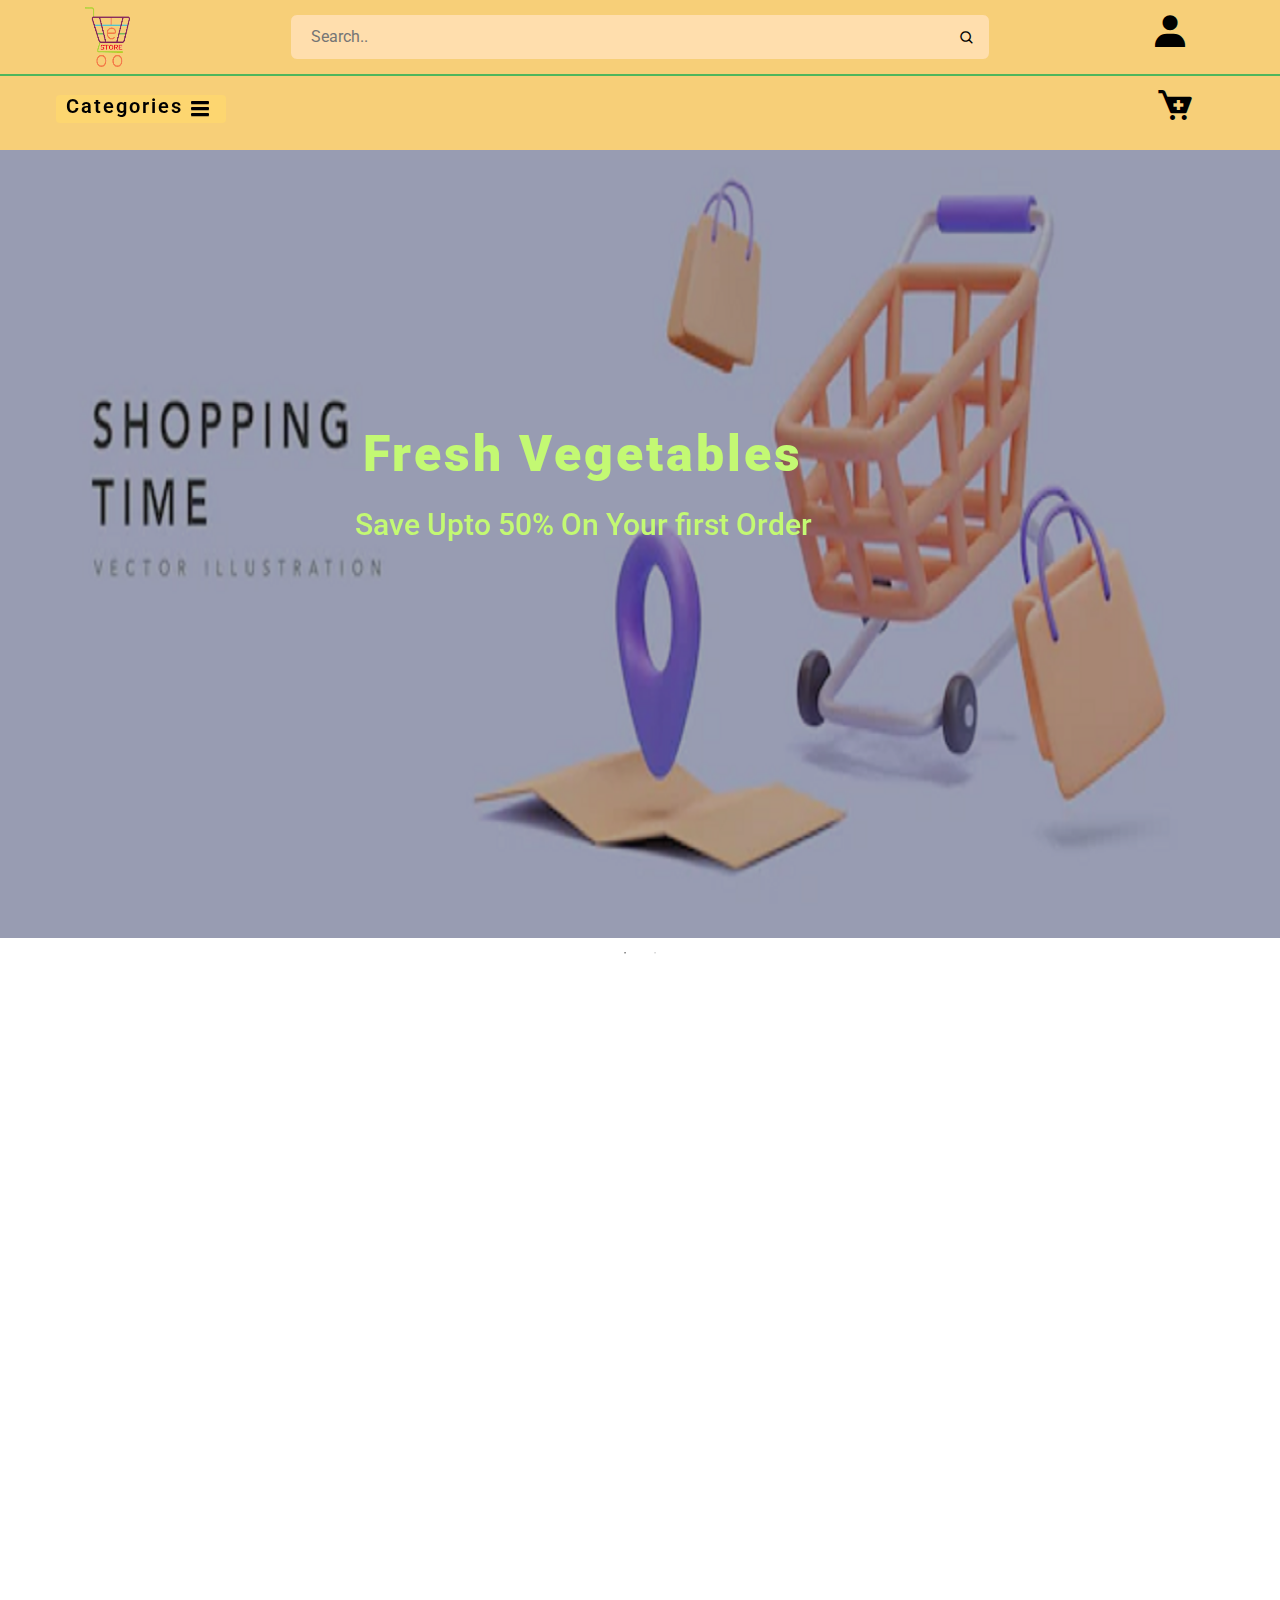
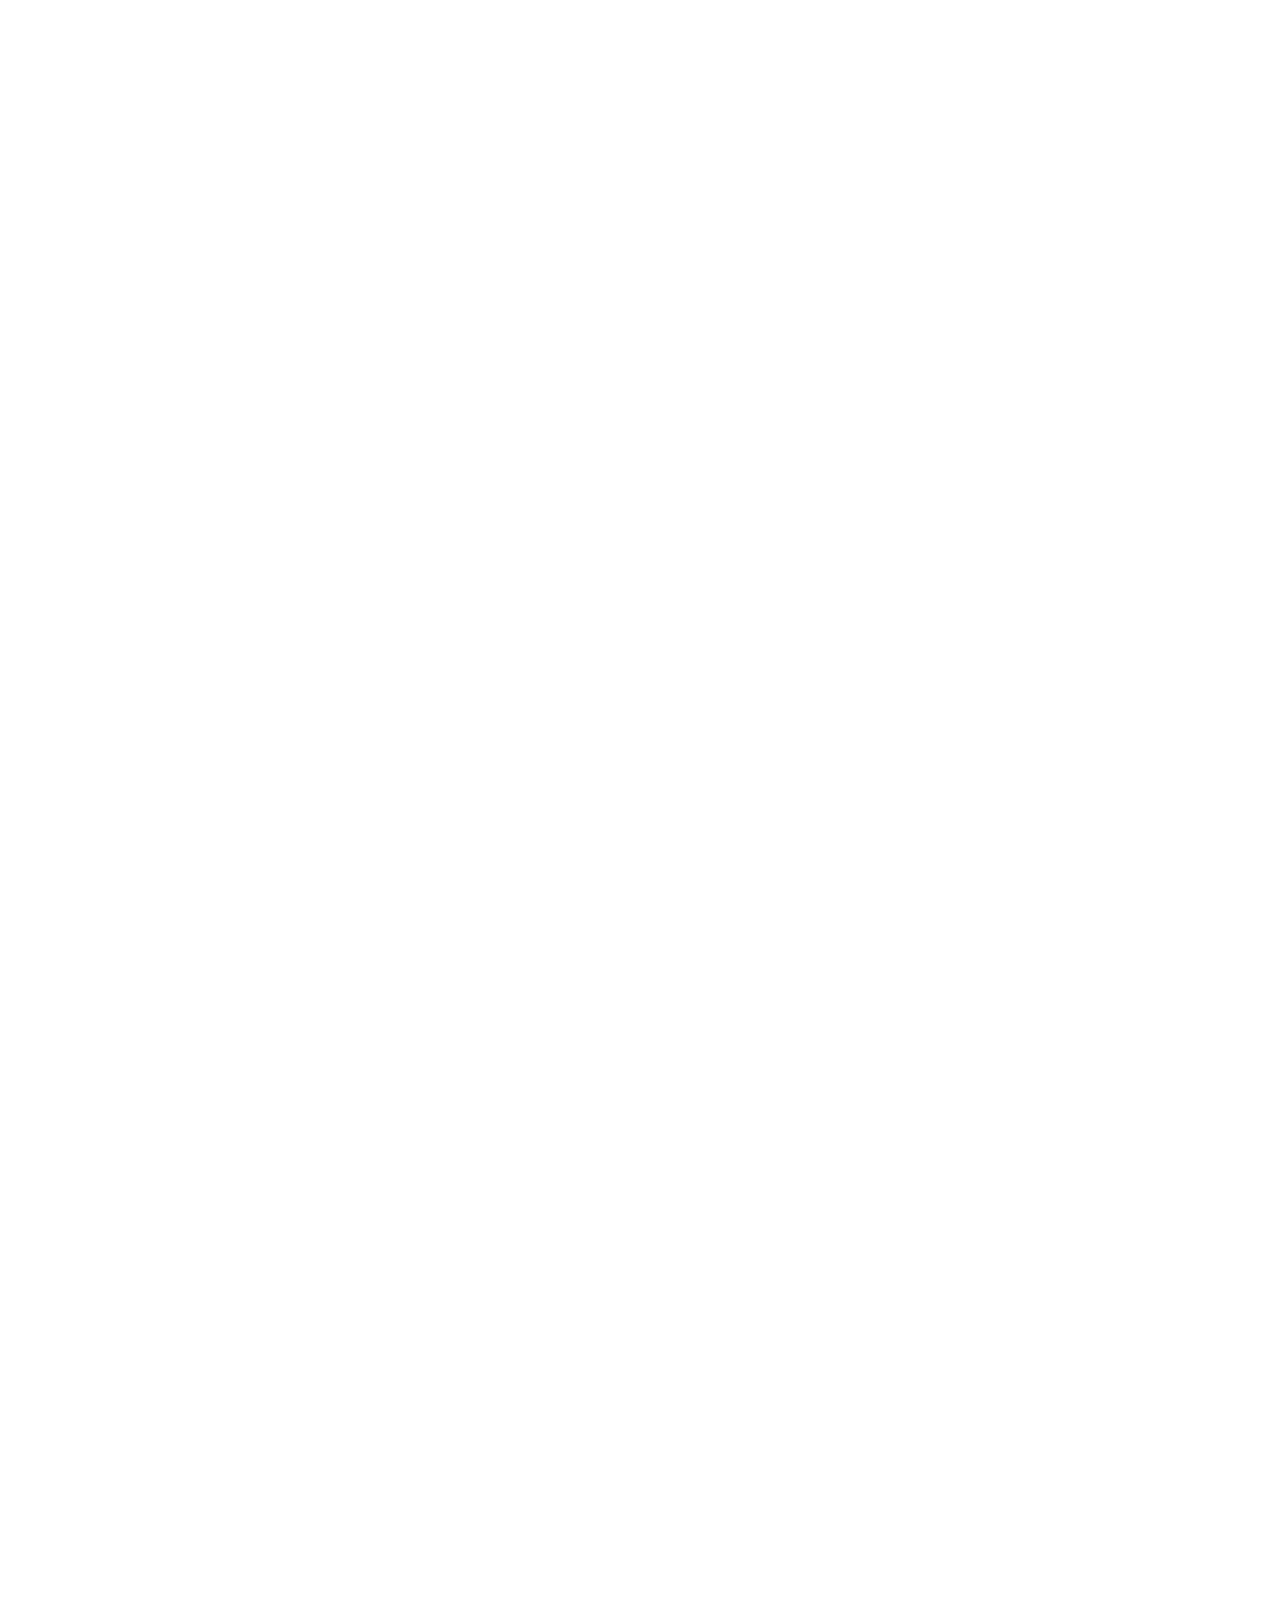
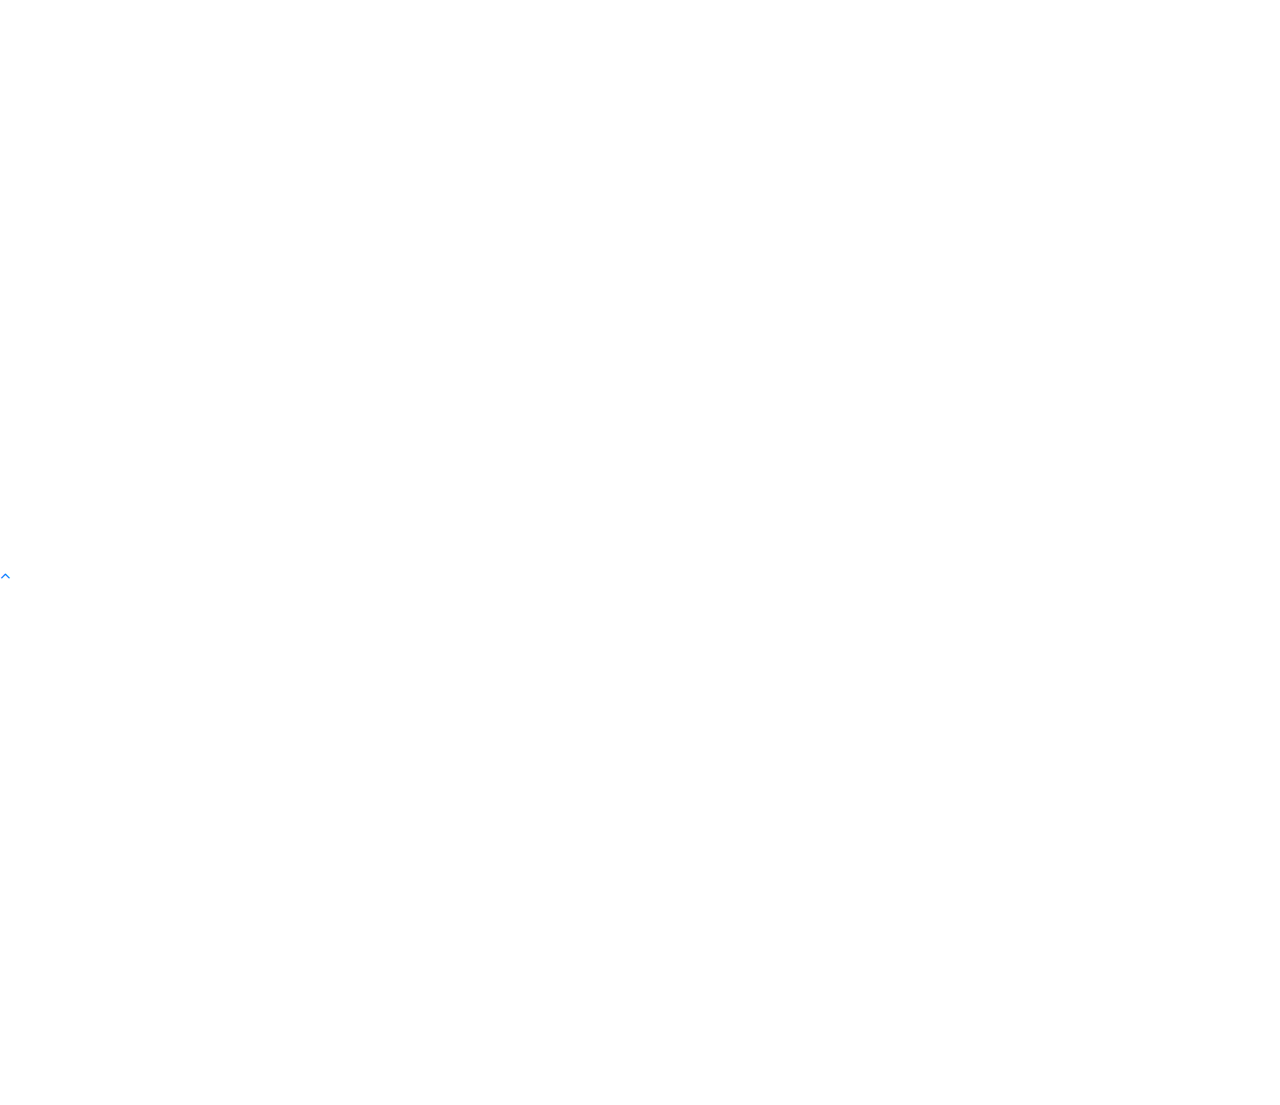
==== index.html @ 03999e87 "Add files via upload" ====
<!DOCTYPE html>
<html lang="en">
<head>
  <meta charset="UTF-8">
  <meta http-equiv="X-UA-Compatible" content="IE=edge">
  <meta name="viewport" content="width=device-width, initial-scale=1.0">
  <title>e-store</title>
  <link rel="stylesheet" href="assets/css/animate.min.css">
  <link rel="stylesheet" href="assets/css/bootstrap.min.css">
  <link rel="stylesheet" href="assets/css/font-awesome.min.css">
  <link rel="stylesheet" href="assets/css/slick.css">
  <link rel="stylesheet" href="assets/css/slick-theme.css">
  <link rel="stylesheet" href="assets/css/slicknav.min.css">
  <link rel="stylesheet" href="assets/css/boxicons.min.css">
  <link rel="stylesheet" href="style.css">
  <link rel="stylesheet" href="assets/css/responsive.css">
</head>
<body>
  
<!-- ==========preloader area========= -->
<div class="preloader-container">
  <img src="assets/img/loader_800.gif" alt="">
</div>
<!-- ==========preloader area========= -->

<header class="header-fixed wow animate__animated animate__fadeInDown">
  <div class="container">
    <div class="header-contents">
      <div class="logo">
        <a href="index.html"><img src="assets/img/logo.png" alt=""></a>
      </div>
      <div class="search-area">
        <input type="text" placeholder="Search.." name="search">
        <button type="submit"><i class='bx bx-search'></i></button>
      </div>
      <div class="cart-area">
        <div class="cart-item">
          <a href="account.html"><i class='bx bxs-user'></i></a>
          <div class="login-boxed">
            <h4>Login Account</h4>
            <div class="login-boxed-part">
              <form action="index.html">
                <input type="email" placeholder="Enter your Email">
                <input type="password" placeholder="your password">
                <button class="btn">Log In</button>
              </form>
              <div class="password">
                <a href="#">forgot password</a>
                <span> | </span>
                <a href="#">reset password</a>
              </div>
              <div class="account">
                <p>Don't Have an Account?</p><a href="account.html">Create An Account</a>
              </div>
            </div>

          </div>
        </div>
      </div>
    </div>
  </div> 
</header>
<div class="header wow animate__animated animate__fadeInUp">
  <div class="container">
    <!-- <div class="menu-trigger toggle" id="toggle">
      <a href="#">Categories <i class='bx bx-menu'></i></a>
    </div> -->
    <div class="nav-bar out-menu" id="nav-bar">
      <ul id="menu2">
        <li><a href="#" class="navItems active">Gadget</a>
          <ul class="sub_menu">
            <li><a href="#"> Mobile</a></li>
            <li><a href="#"> Computer</a></li>
            <li><a href="#"> Laptop</a></li>
            <li><a href="#"> Camera</a></li>
          </ul>
        </li>
        <li><a href="#" class="navItems">Accesories</a>
          <ul class="sub_menu">
            <li><a href="#"> Headphone</a></li>
            <li><a href="#"> Cover</a></li>
            <li><a href="#"> Protector</a></li>
            <li><a href="#"> Display</a></li>
          </ul>
        </li>
        <li><a href="#" class="navItems">Fashion</a>
          <ul class="sub_menu">
            <li><a href="#">Male</a></li>
            <li><a href="#">Female</a></li>
            <li><a href="#">Winter</a></li>
            <li><a href="#">Summer</a></li>
            <li><a href="#">Fall</a></li>
          </ul>
        </li>
        <li><a href="#" class="navItems">Grocery</a>
          <ul class="sub_menu">
            <li><a href="#">Vegetables</a></li>
            <li><a href="#">Fish</a></li>
            <li><a href="#">Meat</a></li>
            <li><a href="#">Chiken</a></li>
            <li><a href="#">Oil</a></li>
            <li><a href="#">Rice</a></li>
            <li><a href="#">Soap</a></li>
          </ul>
        </li>
        <li><a href="#" class="navItems">Cooking</a>
          <ul class="sub_menu">
            <li><a href="#">Ingridents</a></li>
            <li><a href="#">Ginger</a></li>
            <li><a href="#">Garlic</a></li>
            <li><a href="#">Onion</a></li>
            <li><a href="#">Corriander</a></li>
          </ul>
        </li>
        <li><a href="#" class="navItems">Cloth</a>
          <ul class="sub_menu">
            <li><a href="#">Shirt</a></li>
            <li><a href="#">Jeans</a></li>
            <li><a href="#">Underwear</a></li>
            <li><a href="#">T-shirt</a></li>
            <li><a href="#">Cap</a></li>
          </ul>
        </li>
        <li><a href="#" class="navItems">Fresh SeaFood</a>
          <ul class="sub_menu">
            <li><a href="#">Butterd Fish</a></li>
            <li><a href="#">Tuna Fish</a></li>
            <li><a href="#">Coral Fish</a></li>
            <li><a href="#">Hilsha Fish</a></li>
            <li><a href="#">Hangor</a></li>
          </ul>
        </li>
      </ul>
    </div>
   
    <div class="user-item">
      <a href="cart.html"><i class='bx bxs-cart-add'></i></a>
    <!-- ==========cart box  area====== -->
      <div class="dropdown-wrap">
        <ul>
          <li>
            <div class="cart-item-img">
              <img src="assets/img/product-1-1.jpg" alt="">
            </div>
            <div class="cart-item-info">
              <h5>Daily Casual Bag</h5>
              <h5><span>2 *</span> $ 24.40</h5>
            </div>
            <div class="cart-item-close">
              <a href="#"><i class="fa fa-times" aria-hidden="true"></i></a>
            </div>
          </li>
          <li>
            <div class="cart-item-img">
              <img src="assets/img/product-1-1.jpg" alt="">
            </div>
            <div class="cart-item-info">
              <h5>Daily Casual Bag</h5>
              <h5><span>2 *</span> $ 24.40</h5>
            </div>
            <div class="cart-item-close">
              <a href="#"><i class="fa fa-times" aria-hidden="true"></i></a>
            </div>
          </li>
        </ul>
        <div class="cart-footer">
          <div class="cart-total">
            <h5>total :  <span> $48.80</span></h5>
          </div>
          <div class="cart-btns">
            <a href="cart.html" class="btn">View Cart</a>
            <a href="checkout.html" class="btn">Chekout</a>
          </div>
        </div>
      </div>
  <!-- ==========cart box  area====== -->
    </div>
  </div>
</div>

<!-- =========header area ends========= -->

<!-- ====================homepage slider area start==================== -->
<div class="homepage-banner-area wow animate__animated animate__fadeInUpBig" data-wow-duration="2s">
  <div class="homepage-slider">

    <div class="single-home-slider">
        <div class="home-slider-img home-bg-1"></div>
        <div class="slider-content">
          <h3>Fresh Vegetables</h3>
          <p>Save Upto 50% On Your first Order</p>
        </div>
    </div>

    <div class="single-slider">
        <div class="home-slider-img home-bg-2"></div>
        <div class="slider-content">
          <h3>Don't Miss amazing products</h3>
          <p> Shopping with us  and Save your pocket</p>
        </div>
    </div>

  </div>
</div>
<!-- ====================homepage slider area ends==================== --> 

<!-- ====facilities-area start======= -->
<div class="facilities-area wow animate__animated animate__fadeInUp">
  <div class="container">
    <div class="row">
      <div class="col-md-3 col-6 text-center">
        <div class="single-box-area">
          <i class='bx bx-lock'></i>
          <h5>Easy $ Sucure Payment Method.</h5>
        </div>
      </div>
      <div class="col-md-3 col-6 text-center">
        <div class="single-box-area">
          <i class='bx bx-paper-plane'></i>
          <h5>Fast & Free Delivery System.</h5>
        </div>
      </div>
      <div class="col-md-3 col-6 text-center">
        <div class="single-box-area">
          <i class='bx bx-money'></i>
          <h5>100% Money Back Guaranteed</h5>
        </div>
      </div>
      <div class="col-md-3 col-6 text-center">
        <div class="single-box-area">
          <i class='bx bx-phone-call'></i>
          <h5>24/7 Customer Service</h5>
        </div>
      </div>
    </div>
  </div>
</div>
<!-- ====facilities-area ends======= -->

<!-- ========featured-area start=========== -->
<div class="featured-area wow animate__animated animate__fadeInUp">
  <div class="container">
    <div class="row">
      <div class="col-md-6">
        <div class="featured-area-title">
          <h4 class="section-title">featured catagories</h4>
        </div>
      </div>
    </div>
    <div class="row">
      <div class="col-md-12">
      <div class="featured-slider">
        <div class="single-featured-box feature-bg-1">
          <div class="featured-box-content">
            <h4>Everyday Fresh & clean Our Products</h4>
            <a href="#" class="btn featured-btn">Shop Now <i class='bx bx-right-arrow-alt'></i></a>
          </div>
        </div>
        <div class="single-featured-box feature-bg-2">
          <div class="featured-box-content">
            <h4>Everyday Fresh & clean Our Products</h4>
            <a href="#" class="btn featured-btn">Shop Now <i class='bx bx-right-arrow-alt'></i></a>
          </div>
        </div>
        <div class="single-featured-box feature-bg-3">
          <div class="featured-box-content">
            <h4>Everyday Fresh & clean Our Products</h4>
            <a href="#" class="btn featured-btn">Shop Now <i class='bx bx-right-arrow-alt'></i></a>
          </div>
        </div>
        <div class="single-featured-box feature-bg-2">
          <div class="featured-box-content">
            <h4>Everyday Fresh & clean Our Products</h4>
            <a href="#" class="btn featured-btn">Shop Now <i class='bx bx-right-arrow-alt'></i></a>
          </div>
        </div>
      </div>
    </div>
    </div>
  </div>
</div>
<!-- ========featured-area ends=========== -->
<!-- quick-view==== -->
<div class="modal custom-modal fade" id="exampleModalCenter" tabindex="-1" role="dialog" aria-labelledby="exampleModalCenterTitle" aria-hidden="true">
  <div class="modal-dialog">
    <div class="modal-content">
      <div class="modal-body">
        <button type="button" class="close" data-dismiss="modal" aria-label="Close">
          <span aria-hidden="true">&times;</span>
        </button>
        <div class="row">
          <div class="col-md-6 col-sm-12 col-xs-12">
            <div class="detailed-gallery">
              <div class="zoom-img-slider">
                <div class="single-zoomed-slider">
                  <img src="assets/img/product-1-1.jpg" alt="">
                </div>
                <div class="single-zoomed-slider">
                  <img src="assets/img/product-1-2.jpg" alt="">
                </div>
                <div class="single-zoomed-slider">
                  <img src="assets/img/product-10-1.jpg" alt="">
                </div>
                <div class="single-zoomed-slider">
                  <img src="assets/img/product-10-2.jpg" alt="">
                </div>
                <div class="single-zoomed-slider">
                  <img src="assets/img/product-5-1.jpg" alt="">
                </div>
              </div>
              <div class="zoom-img-nav">
                <div class="single-zoomed-slider">
                  <img src="assets/img/product-1-1.jpg" alt="">
                </div>
                <div class="single-zoomed-slider">
                  <img src="assets/img/product-1-2.jpg" alt="">
                </div>
                <div class="single-zoomed-slider">
                  <img src="assets/img/product-10-1.jpg" alt="">
                </div>
                <div class="single-zoomed-slider">
                  <img src="assets/img/product-10-2.jpg" alt="">
                </div>
                <div class="single-zoomed-slider">
                  <img src="assets/img/product-5-1.jpg" alt="">
                </div>
              </div>
            </div>
          </div>
          <div class="col-md-6 col-sm-12 col-xs-12">
            <div class="detail-info-table-cell">
              <div class="detail-info">
                  <h3 class="title-detail"><a href="shop-product-right.html" class="section-title">Seeds of Change Organic Quinoa, Brown</a></h3>
                  <div class="product-rate d-inline-block">
                    <div class="product-rate">
                      <a href="#"><i class='bx bxs-star' ></i><i class='bx bxs-star' ></i><i class='bx bxs-star' ></i><i class='bx bxs-star' ></i><i class='bx bxs-star-half'></i></a> <span>  (32 reviews) </span>
                    </div>
                  </div>
                  <div class="product-price-cover">
                      <div class="product-prices d-flex">
                          <span class="current-price">$38</span>
                          <span class="d-flex">
                              <span class="save-price ml-15">26% Off</span>
                              <span class="old-price ml-15">$52</span>
                          </span>
                      </div>
                  </div>
                  <div class="detail-extralink">
                      <div class="detail-qty border radius">
                          <a href="#" class="qty-down"><i class='bx bx-chevron-up'></i></a>
                          <span class="qty-val">1</span>
                          <a href="#" class="qty-up"><i class='bx bx-chevron-down'></i></a>
                      </div>
                      <div class="product-extra-link2">
                          <button type="submit" class="button btn button-add-to-cart"><i class='bx bxs-cart-add'></i>Add to cart</button>
                      </div>
                  </div>
                  <div class="font-xs">
                    <ul>
                        <li class="detail-cate">Categories: <a href="#">Gadget</a> <span><i class='bx bx-chevron-right'></i></span> <a href="#">Mobile</a></li>
                    </ul>
                  </div>
              </div>
            </div>
            <!-- Detail Info -->
          </div>
        </div>
      </div>
    </div>
  </div>
</div>

<!-- quick-view==== -->

<!-- =========popular-products-area start========= -->
<div class="popular-products-area wow animate__animated animate__fadeInDown">
  <div class="container">
    <div class="row">
      <div class="col-md-12">
        <div class="popular-products-toppart">
          <div class="popular-title">
            <h4 class="section-title">Popular Products</h4>
          </div>
          <div class="popular-product-list">
            <a href="#">All</a>
            <a href="#">Drink</a>
            <a href="#">Meat</a>
            <a href="#">Fish</a>
            <a href="#">Milk</a>
            <a href="#">Coffee</a>
            <a href="#">Tea</a>
            <a href="#">Grocery</a>
          </div>
        </div>
      </div>
    </div>
    <div class="row">
      <div class="col-lg-2-5 col-md-4 wow animate__animated animate__fadeInUp">
        <div class="product-wrap-area">
          <div class="product-img-area">
            <div class="img-zoom">
              <a href="detail.html">
                <img src="assets/img/product-2-1.jpg" class="default-img" alt="">

                <img src="assets/img/product-2-2.jpg" class="hovered-img" alt="">
              </a>
            </div>
            <div class="img-action-banner">
              <a href="#"><i class='bx bxs-cart-add'></i></a>
              <a type="button" data-toggle="modal" data-target="#exampleModalCenter"><i class='bx bx-show'></i></a>
            </div>
            <div class="product-badges">
              <span class="hot">Hot</span>
            </div>
          </div>
          <div class="product-details-area">
            <div class="product-categories">
              <a href="#">Food</a>
            </div>
            <h5>Seeds of Change Organic Quinoa, Brown, & Red Rice</h5>
            <div class="product-rate">
              <a href="#"><i class='bx bxs-star' ></i><i class='bx bxs-star' ></i><i class='bx bxs-star' ></i><i class='bx bxs-star' ></i><i class='bx bxs-star-half'></i></a> <span> (4.5)</span>
            </div>
            <div class="product-bottom-price">
              <div class="product-price">
                <span>$55.28</span>
                <span class="discount">$88.12</span>
              </div>
              <a href="#" class="btn cart-btn"><i class='bx bx-cart'></i> Add to cart</a>
            </div>
          </div>
        </div>
      </div>
      <div class="col-lg-2-5 col-md-4 wow animate__animated animate__fadeInUp">
        <div class="product-wrap-area">
          <div class="product-img-area">
            <div class="img-zoom">
              <a href="detail.html">
                <img src="assets/img/product-3-1.jpg" class="default-img" alt="">

                <img src="assets/img/product-3-2.jpg" class="hovered-img" alt="">
              </a>
            </div>
            <div class="img-action-banner">
              <a href="#"><i class='bx bxs-cart-add'></i></a>
              <a type="button" data-toggle="modal" data-target="#exampleModalCenter"><i class='bx bx-show'></i></a>
            </div>
            <div class="product-badges">
              <span class="new">New</span>
            </div>
          </div>
          <div class="product-details-area">
            <div class="product-categories">
              <a href="#">Food</a>
            </div>
            <h5>Seeds of Change Organic Quinoa, Brown, & Red Rice</h5>
            <div class="product-rate">
              <a href="#"><i class='bx bxs-star' ></i><i class='bx bxs-star' ></i><i class='bx bxs-star' ></i><i class='bx bxs-star' ></i><i class='bx bxs-star-half'></i></a> <span> (4.5)</span>
            </div>
            <div class="product-bottom-price">
              <div class="product-price">
                <span>$75.28</span>
                <span class="discount">$78.12</span>
              </div>
              <a href="#" class="btn cart-btn"><i class='bx bx-cart'></i> Add to cart</a>
            </div>
          </div>
        </div>
      </div>
      <div class="col-lg-2-5 col-md-4 wow animate__animated animate__fadeInUp">
        <div class="product-wrap-area">
          <div class="product-img-area">
            <div class="img-zoom">
              <a href="detail.html">
                <img src="assets/img/product-4-1.jpg" class="default-img" alt="">

                <img src="assets/img/product-4-2.jpg" class="hovered-img" alt="">
              </a>
            </div>
            <div class="img-action-banner">
              <a href="#"><i class='bx bxs-cart-add'></i></a>
              <a type="button" data-toggle="modal" data-target="#exampleModalCenter"><i class='bx bx-show'></i></a>
            </div>
            <!-- <div class="product-badges">
              <span class="sale">sale</span>
            </div> -->
          </div>
          <div class="product-details-area">
            <div class="product-categories">
              <a href="#">Food</a>
            </div>
            <h5>Seeds of Change Organic Quinoa, Brown, & Red Rice</h5>
            <div class="product-rate">
              <a href="#"><i class='bx bxs-star' ></i><i class='bx bxs-star' ></i><i class='bx bxs-star' ></i><i class='bx bxs-star' ></i><i class='bx bxs-star-half'></i></a> <span> (4.5)</span>
            </div>
            <div class="product-bottom-price">
              <div class="product-price">
                <span>$35.28</span>
                <span class="discount">$38.12</span>
              </div>
              <a href="#" class="btn cart-btn"><i class='bx bx-cart'></i> Add to cart</a>
            </div>
          </div>
        </div>
      </div>
      <div class="col-lg-2-5 col-md-4 wow animate__animated animate__fadeInUp">
        <div class="product-wrap-area">
          <div class="product-img-area">
            <div class="img-zoom">
              <a href="detail.html">
                <img src="assets/img/product-5-1.jpg" class="default-img" alt="">

                <img src="assets/img/product-5-2.jpg" class="hovered-img" alt="">
              </a>
            </div>
            <div class="img-action-banner">
              <a href="#"><i class='bx bxs-cart-add'></i></a>
              <a type="button" data-toggle="modal" data-target="#exampleModalCenter"><i class='bx bx-show'></i></a>
            </div>
            <div class="product-badges">
              <span class="string">20%</span>
            </div>
          </div>
          <div class="product-details-area">
            <div class="product-categories">
              <a href="#">Food</a>
            </div>
            <h5>Seeds of Change Organic Quinoa, Brown, & Red Rice</h5>
            <div class="product-rate">
              <a href="#"><i class='bx bxs-star' ></i><i class='bx bxs-star' ></i><i class='bx bxs-star' ></i><i class='bx bxs-star' ></i><i class='bx bxs-star-half'></i></a> <span> (4.5)</span>
            </div>
            <div class="product-bottom-price">
              <div class="product-price">
                <span>$65.28</span>
                <span class="discount">$68.12</span>
              </div>
              <a href="#" class="btn cart-btn"><i class='bx bx-cart'></i> Add to cart</a>
            </div>
          </div>
        </div>
      </div>
      <div class="col-lg-2-5 col-md-4 wow animate__animated animate__fadeInUp">
        <div class="product-wrap-area">
          <div class="product-img-area">
            <div class="img-zoom">
              <a href="detail.html">
                <img src="assets/img/product-1-1.jpg" class="default-img" alt="">

                <img src="assets/img/product-1-2.jpg" class="hovered-img" alt="">
              </a>
            </div>
            <div class="img-action-banner">
              <a href="#"><i class='bx bxs-cart-add'></i></a>
              <a type="button" data-toggle="modal" data-target="#exampleModalCenter"><i class='bx bx-show'></i></a>
            </div>
            <div class="product-badges">
              <span class="sale">sale</span>
            </div>
          </div>
          <div class="product-details-area">
            <div class="product-categories">
              <a href="#">Food</a>
            </div>
            <h5>Seeds of Change Organic Quinoa, Brown, & Red Rice</h5>
            <div class="product-rate">
              <a href="#"><i class='bx bxs-star' ></i><i class='bx bxs-star' ></i><i class='bx bxs-star' ></i><i class='bx bxs-star' ></i><i class='bx bxs-star-half'></i></a> <span> (4.5)</span>
            </div>
            <div class="product-bottom-price">
              <div class="product-price">
                <span>$45.28</span>
                <span class="discount">$48.12</span>
              </div>
              <a href="#" class="btn cart-btn"><i class='bx bx-cart'></i> Add to cart</a>
            </div>
          </div>
        </div>
      </div>
      <div class="col-lg-2-5 col-md-4 wow animate__animated animate__fadeInUp">
        <div class="product-wrap-area">
          <div class="product-img-area">
            <div class="img-zoom">
              <a href="detail.html">
                <img src="assets/img/product-6-1.jpg" class="default-img" alt="">

                <img src="assets/img/product-6-2.jpg" class="hovered-img" alt="">
              </a>
            </div>
            <div class="img-action-banner">
              <a href="#"><i class='bx bxs-cart-add'></i></a>
              <a type="button" data-toggle="modal" data-target="#exampleModalCenter"><i class='bx bx-show'></i></a>
            </div>
            <div class="product-badges">
              <span class="new">New</span>
            </div>
          </div>
          <div class="product-details-area">
            <div class="product-categories">
              <a href="#">Food</a>
            </div>
            <h5>Seeds of Change Organic Quinoa, Brown, & Red Rice</h5>
            <div class="product-rate">
              <a href="#"><i class='bx bxs-star' ></i><i class='bx bxs-star' ></i><i class='bx bxs-star' ></i><i class='bx bxs-star' ></i><i class='bx bxs-star-half'></i></a> <span> (4.5)</span>
            </div>
            <div class="product-bottom-price">
              <div class="product-price">
                <span>$55.28</span>
                <span class="discount">$88.12</span>
              </div>
              <a href="#" class="btn cart-btn"><i class='bx bx-cart'></i> Add to cart</a>
            </div>
          </div>
        </div>
      </div>
      <div class="col-lg-2-5 col-md-4 wow animate__animated animate__fadeInUp">
        <div class="product-wrap-area">
          <div class="product-img-area">
            <div class="img-zoom">
              <a href="detail.html">
                <img src="assets/img/product-7-1.jpg" class="default-img" alt="">

                <img src="assets/img/product-7-2.jpg" class="hovered-img" alt="">
              </a>
            </div>
            <div class="img-action-banner">
              <a href="#"><i class='bx bxs-cart-add'></i></a>
              <a type="button" data-toggle="modal" data-target="#exampleModalCenter"><i class='bx bx-show'></i></a>
            </div>
            <div class="product-badges">
              <span class="string">15%</span>
            </div>
          </div>
          <div class="product-details-area">
            <div class="product-categories">
              <a href="#">Food</a>
            </div>
            <h5>Seeds of Change Organic Quinoa, Brown, & Red Rice</h5>
            <div class="product-rate">
              <a href="#"><i class='bx bxs-star' ></i><i class='bx bxs-star' ></i><i class='bx bxs-star' ></i><i class='bx bxs-star' ></i><i class='bx bxs-star-half'></i></a> <span> (4.5)</span>
            </div>
            <div class="product-bottom-price">
              <div class="product-price">
                <span>$75.28</span>
                <span class="discount">$78.12</span>
              </div>
              <a href="#" class="btn cart-btn"><i class='bx bx-cart'></i> Add to cart</a>
            </div>
          </div>
        </div>
      </div>
      <div class="col-lg-2-5 col-md-4 wow animate__animated animate__fadeInUp">
        <div class="product-wrap-area">
          <div class="product-img-area">
            <div class="img-zoom">
              <a href="detail.html">
                <img src="assets/img/product-8-1.jpg" class="default-img" alt="">

                <img src="assets/img/product-8-2.jpg" class="hovered-img" alt="">
              </a>
            </div>
            <div class="img-action-banner">
              <a href="#"><i class='bx bxs-cart-add'></i></a>
              <a type="button" data-toggle="modal" data-target="#exampleModalCenter"><i class='bx bx-show'></i></a>
            </div>
            <div class="product-badges">
              <span class="sale">sale</span>
            </div>
          </div>
          <div class="product-details-area">
            <div class="product-categories">
              <a href="#">Food</a>
            </div>
            <h5>Seeds of Change Organic Quinoa, Brown, & Red Rice</h5>
            <div class="product-rate">
              <a href="#"><i class='bx bxs-star' ></i><i class='bx bxs-star' ></i><i class='bx bxs-star' ></i><i class='bx bxs-star' ></i><i class='bx bxs-star-half'></i></a> <span> (4.5)</span>
            </div>
            <div class="product-bottom-price">
              <div class="product-price">
                <span>$35.28</span>
                <span class="discount">$38.12</span>
              </div>
              <a href="#" class="btn cart-btn"><i class='bx bx-cart'></i> Add to cart</a>
            </div>
          </div>
        </div>
      </div>
      <div class="col-lg-2-5 col-md-4 wow animate__animated animate__fadeInUp">
        <div class="product-wrap-area">
          <div class="product-img-area">
            <div class="img-zoom">
              <a href="detail.html">
                <img src="assets/img/product-9-1.jpg" class="default-img" alt="">

                <img src="assets/img/product-9-2.jpg" class="hovered-img" alt="">
              </a>
            </div>
            <div class="img-action-banner">
              <a href="#"><i class='bx bxs-cart-add'></i></a>
              <a type="button" data-toggle="modal" data-target="#exampleModalCenter"><i class='bx bx-show'></i></a>
            </div>
            <div class="product-badges">
              <span class="hot">Hot</span>
            </div>
          </div>
          <div class="product-details-area">
            <div class="product-categories">
              <a href="#">Food</a>
            </div>
            <h5>Seeds of Change Organic Quinoa, Brown, & Red Rice</h5>
            <div class="product-rate">
              <a href="#"><i class='bx bxs-star' ></i><i class='bx bxs-star' ></i><i class='bx bxs-star' ></i><i class='bx bxs-star' ></i><i class='bx bxs-star-half'></i></a> <span> (4.5)</span>
            </div>
            <div class="product-bottom-price">
              <div class="product-price">
                <span>$65.28</span>
                <span class="discount">$68.12</span>
              </div>
              <a href="#" class="btn cart-btn"><i class='bx bx-cart'></i> Add to cart</a>
            </div>
          </div>
        </div>
      </div>
      <div class="col-lg-2-5 col-md-4 wow animate__animated animate__fadeInUp">
        <div class="product-wrap-area">
          <div class="product-img-area">
            <div class="img-zoom">
              <a href="detail.html">
                <img src="assets/img/product-10-1.jpg" class="default-img" alt="">

                <img src="assets/img/product-10-2.jpg" class="hovered-img" alt="">
              </a>
            </div>
            <div class="img-action-banner">
              <a href="#"><i class='bx bxs-cart-add'></i></a>
              <a type="button" data-toggle="modal" data-target="#exampleModalCenter"><i class='bx bx-show'></i></a>
            </div>
            <!-- <div class="product-badges">
              <span class="sale">sale</span>
            </div> -->
          </div>
          <div class="product-details-area">
            <div class="product-categories">
              <a href="#">Food</a>
            </div>
            <h5>Seeds of Change Organic Quinoa, Brown, & Red Rice</h5>
            <div class="product-rate">
              <a href="#"><i class='bx bxs-star' ></i><i class='bx bxs-star' ></i><i class='bx bxs-star' ></i><i class='bx bxs-star' ></i><i class='bx bxs-star-half'></i></a> <span> (4.5)</span>
            </div>
            <div class="product-bottom-price">
              <div class="product-price">
                <span>$45.28</span>
                <span class="discount">$48.12</span>
              </div>
              <a href="#" class="btn cart-btn"><i class='bx bx-cart'></i> Add to cart</a>
            </div>
          </div>
        </div>
      </div>
    </div>
    <div class="row">
      <div class="col-md-12 text-center">
        <a href="#" class="btn load-btn">Load more <i class='bx bx-plus'></i></a>
      </div>
    </div>
  </div>
</div>
<!-- =========popular-products-area ends========= -->

<!-- =======daily-best-sell area start========== -->
<div class="best-sell-area wow animate__animated animate__fadeInUp">
  <div class="container">
    <div class="row">
      <div class="col-lg-3 wow animate__animated animate__fadeInLeft">
        <div class="daily-best-box">
          <div class="best-box-content">
            <h5>Daily Best Sell</h5>
            <p>Bring Freshness in your home.</p>
          </div>
          <img src="assets/img/daily-sell.jpg" alt="">
        </div>
      </div>
      <div class="col-lg-9 wow animate__animated animate__fadeInRight">
        <div class="row">
          <div class="col-md-12">
          <div class="product-wrap-slider"> 
            <div class="product-wrap">
            <div class="product-wrap-area">
              <div class="product-img-area">
                <div class="img-zoom">
                  <a href="detail.html">
                    <img src="assets/img/product-8-1.jpg" class="default-img" alt="">
    
                    <img src="assets/img/product-8-2.jpg" class="hovered-img" alt="">
                  </a>
                </div>
                <div class="img-action-banner">
                  <a href="#"><i class='bx bxs-cart-add'></i></a>
                  <a type="button" data-toggle="modal" data-target="#exampleModalCenter"><i class='bx bx-show'></i></a>
                </div>
                <div class="product-badges">
                  <span class="string">15%</span>
                </div>
              </div>
              <div class="product-details-area">
                <div class="product-categories">
                  <a href="#">Food</a>
                </div>
                <h5>Seeds of Change Organic Quinoa, Brown, & Red Rice</h5>
                <div class="product-rate">
                  <a href="#"><i class='bx bxs-star' ></i><i class='bx bxs-star' ></i><i class='bx bxs-star' ></i><i class='bx bxs-star' ></i><i class='bx bxs-star-half'></i></a> <span> (4.5)</span>
                </div>
                <div class="product-bottom-price">
                  <div class="product-price">
                    <span>$35.28</span>
                    <span class="discount">$38.12</span>
                  </div>
                  <a href="#" class="btn cart-btn"><i class='bx bx-cart'></i> Add to cart</a>
                </div>
              </div>
            </div>
            </div>
            <div class="product-wrap">
            <div class="product-wrap-area">
              <div class="product-img-area">
                <div class="img-zoom">
                  <a href="detail.html">
                    <img src="assets/img/product-9-1.jpg" class="default-img" alt="">
    
                    <img src="assets/img/product-9-2.jpg" class="hovered-img" alt="">
                  </a>
                </div>
                <div class="img-action-banner">
                  <a href="#"><i class='bx bxs-cart-add'></i></a>
                  <a type="button" data-toggle="modal" data-target="#exampleModalCenter"><i class='bx bx-show'></i></a>
                </div>
                <div class="product-badges">
                  <span class="string">10%</span>
                </div>
              </div>
              <div class="product-details-area">
                <div class="product-categories">
                  <a href="#">Food</a>
                </div>
                <h5>Seeds of Change Organic Quinoa, Brown, & Red Rice</h5>
                <div class="product-rate">
                  <a href="#"><i class='bx bxs-star' ></i><i class='bx bxs-star' ></i><i class='bx bxs-star' ></i><i class='bx bxs-star' ></i><i class='bx bxs-star-half'></i></a> <span> (4.5)</span>
                </div>
                <div class="product-bottom-price">
                  <div class="product-price">
                    <span>$65.28</span>
                    <span class="discount">$68.12</span>
                  </div>
                  <a href="#" class="btn cart-btn"><i class='bx bx-cart'></i> Add to cart</a>
                </div>
              </div>
            </div>
            </div>
            <div class="product-wrap">
            <div class="product-wrap-area">
              <div class="product-img-area">
                <div class="img-zoom">
                  <a href="detail.html">
                    <img src="assets/img/product-10-1.jpg" class="default-img" alt="">
    
                    <img src="assets/img/product-10-2.jpg" class="hovered-img" alt="">
                  </a>
                </div>
                <div class="img-action-banner">
                  <a href="#"><i class='bx bxs-cart-add'></i></a>
                  <a type="button" data-toggle="modal" data-target="#exampleModalCenter"><i class='bx bx-show'></i></a>
                </div>
                <div class="product-badges">
                  <span class="string">12%</span>
                </div>
              </div>
              <div class="product-details-area">
                <div class="product-categories">
                  <a href="#">Food</a>
                </div>
                <h5>Seeds of Change Organic Quinoa, Brown, & Red Rice</h5>
                <div class="product-rate">
                  <a href="#"><i class='bx bxs-star' ></i><i class='bx bxs-star' ></i><i class='bx bxs-star' ></i><i class='bx bxs-star' ></i><i class='bx bxs-star-half'></i></a> <span> (4.5)</span>
                </div>
                <div class="product-bottom-price">
                  <div class="product-price">
                    <span>$45.28</span>
                    <span class="discount">$48.12</span>
                  </div>
                  <a href="#" class="btn cart-btn"><i class='bx bx-cart'></i> Add to cart</a>
                </div>
              </div>
            </div>
            </div>
            <div class="product-wrap">
              <div class="product-wrap-area">
                <div class="product-img-area">
                  <div class="img-zoom">
                    <a href="detail.html">
                      <img src="assets/img/product-8-1.jpg" class="default-img" alt="">
      
                      <img src="assets/img/product-8-2.jpg" class="hovered-img" alt="">
                    </a>
                  </div>
                  <div class="img-action-banner">
                    <a href="#"><i class='bx bxs-cart-add'></i></a>
                    <a type="button" data-toggle="modal" data-target="#exampleModalCenter"><i class='bx bx-show'></i></a>
                  </div>
                  <div class="product-badges">
                    <span class="string">15%</span>
                  </div>
                </div>
                <div class="product-details-area">
                  <div class="product-categories">
                    <a href="#">Food</a>
                  </div>
                  <h5>Seeds of Change Organic Quinoa, Brown, & Red Rice</h5>
                  <div class="product-rate">
                    <a href="#"><i class='bx bxs-star' ></i><i class='bx bxs-star' ></i><i class='bx bxs-star' ></i><i class='bx bxs-star' ></i><i class='bx bxs-star-half'></i></a> <span> (4.5)</span>
                  </div>
                  <div class="product-bottom-price">
                    <div class="product-price">
                      <span>$35.28</span>
                      <span class="discount">$38.12</span>
                    </div>
                    <a href="#" class="btn cart-btn"><i class='bx bx-cart'></i> Add to cart</a>
                  </div>
                </div>
              </div>
            </div>
            <div class="product-wrap">
              <div class="product-wrap-area">
                <div class="product-img-area">
                  <div class="img-zoom">
                    <a href="detail.html">
                      <img src="assets/img/product-9-1.jpg" class="default-img" alt="">
      
                      <img src="assets/img/product-9-2.jpg" class="hovered-img" alt="">
                    </a>
                  </div>
                  <div class="img-action-banner">
                    <a href="#"><i class='bx bxs-cart-add'></i></a>
                    <a type="button" data-toggle="modal" data-target="#exampleModalCenter"><i class='bx bx-show'></i></a>
                  </div>
                  <div class="product-badges">
                    <span class="string">20%</span>
                  </div>
                </div>
                <div class="product-details-area">
                  <div class="product-categories">
                    <a href="#">Food</a>
                  </div>
                  <h5>Seeds of Change Organic Quinoa, Brown, & Red Rice</h5>
                  <div class="product-rate">
                    <a href="#"><i class='bx bxs-star' ></i><i class='bx bxs-star' ></i><i class='bx bxs-star' ></i><i class='bx bxs-star' ></i><i class='bx bxs-star-half'></i></a> <span> (4.5)</span>
                  </div>
                  <div class="product-bottom-price">
                    <div class="product-price">
                      <span>$65.28</span>
                      <span class="discount">$68.12</span>
                    </div>
                    <a href="#" class="btn cart-btn"><i class='bx bx-cart'></i> Add to cart</a>
                  </div>
                </div>
              </div>
            </div>
            <div class="product-wrap">
              <div class="product-wrap-area">
                <div class="product-img-area">
                  <div class="img-zoom">
                    <a href="detail.html">
                      <img src="assets/img/product-10-1.jpg" class="default-img" alt="">
      
                      <img src="assets/img/product-10-2.jpg" class="hovered-img" alt="">
                    </a>
                  </div>
                  <div class="img-action-banner">
                    <a href="#"><i class='bx bxs-cart-add'></i></a>
                    <a type="button" data-toggle="modal" data-target="#exampleModalCenter"><i class='bx bx-show'></i></a>
                  </div>
                  <div class="product-badges">
                    <span class="string">12%</span>
                  </div>
                </div>
                <div class="product-details-area">
                  <div class="product-categories">
                    <a href="#">Food</a>
                  </div>
                  <h5>Seeds of Change Organic Quinoa, Brown, & Red Rice</h5>
                  <div class="product-rate">
                    <a href="#"><i class='bx bxs-star' ></i><i class='bx bxs-star' ></i><i class='bx bxs-star' ></i><i class='bx bxs-star' ></i><i class='bx bxs-star-half'></i></a> <span> (4.5)</span>
                  </div>
                  <div class="product-bottom-price">
                    <div class="product-price">
                      <span>$45.28</span>
                      <span class="discount">$48.12</span>
                    </div>
                    <a href="#" class="btn cart-btn"><i class='bx bx-cart'></i> Add to cart</a>
                  </div>
                </div>
              </div>
            </div>
          </div>
          </div>
        </div>
      </div>
    </div>
  </div>
</div>
<!-- ============daily-best-sell area ends=========== -->

<!-- ============newsletter-area start========= -->
<div class="newsletter-area wow animate__animated animate__fadeInUp">
  <div class="container-fluid">
    <div class="row">
      <div class="col-lg-12">
        <div class="newsletter-box news-bg text-center">
          <div class="newsletter-content">
            <h4>Stay home & get your daily needs from our shop</h4>
            <p>Start You'r Daily Shopping with <span>Nest Mart</span></p>
            <div class="subscribe-input d-flex">
              <form action="index.html" class="subscribe">
                <i class='bx bx-paper-plane'></i>
                <input type="email" placeholder="your email address" >
                <button class="btn" type="submit">Submit</button>
              </form>
            </div>
          </div>
        </div>
      </div>
    </div>
  </div>
</div>
<!-- ============newsletter-area ends========= -->

<!-- scroll top==== -->
  <a href="#" id="scroll" class=""><i class="fa fa-angle-up"></i></a>

<!-- scroll top==== -->


<!-- ===========footer area start========== -->

<footer class="footer-area wow animate__animated animate__fadeInUp">
  <div class="container-fluid">
    <div class="row">
      <div class="col-lg-3 col-md-6 wow animate__animated animate__fadeInUp">
        <div class="footer-box-area pt-30">
          <div class="logo">
            <a href="index.html"><img src="assets/img/logo.png" alt=""></a>
            <p>awesome online store</p>
          </div>
          <ul class="contact-info">
            <li><i class='bx bx-map'></i> <span>Address:</span>kawla, Dhaskhinkhan, Dhaka-1229.</li>
            <li><i class='bx bx-phone-call'></i> <span>Call Us:</span>+880 1643-674867</li>
            <li><i class='bx bx-paper-plane'></i> <span>Email:</span>mhedihasan.me@gmail.com</li>
            <li><i class='bx bx-timer' ></i> <span>Time:</span>10.00 to 19.00 (sun to thu).</li>
          </ul>
        </div>
      </div>
      <div class="col-lg-2 col-md-3 wow animate__animated animate__fadeInUp" >
        <div class="footer-box-area">
          <div class="about-us-area">
            <h5 class="footer-box-title">Company</h5>
            <ul>
              <li><a href="#">About Us</a></li>
              <li><a href="#">Delivery Information</a></li>
              <li><a href="#">Privacy Policy</a></li>
              <li><a href="#">Terms & Conditions</a></li>
              <li><a href="#">Contact Us</a></li>
              <li><a href="#">Support Center</a></li>
              <li><a href="#">Careers</a></li>
            </ul>
          </div>
        </div>
      </div>
      <div class="col-lg-2 col-md-3 wow animate__animated animate__fadeInUp">
        <div class="footer-box-area">
          <div class="about-us-area">
            <h5 class="footer-box-title">Account</h5>
            <ul>
              <li><a href="account.html">Sign In</a></li>
              <li><a href="cart.html">View Cart</a></li>
              <li><a href="#">My Wishlist</a></li>
              <li><a href="checkout.html">Track My Order</a></li>
              <li><a href="#">Help Ticket</a></li>
              <li><a href="#">Shipping Details</a></li>
              <li><a href="#">Compare Products</a></li>
            </ul>
          </div>
        </div>
      </div>
      <div class="col-lg-2 col-md-6 wow animate__animated animate__fadeInUp">
        <div class="footer-box-area">
          <div class="about-us-area">
            <h5 class="footer-box-title">Corporate</h5>
            <ul>
              <li><a href="#">Become a Vendor</a></li>
              <li><a href="#">Affiliate Program</a></li>
              <li><a href="#">Farm Business</a></li>
              <li><a href="#">Farm Careers</a></li>
              <li><a href="#">Our Supliers</a></li>
              <li><a href="#">Accessibility</a></li>
              <li><a href="#">Promotions</a></li>
            </ul>
          </div>
        </div>
      </div>
      <div class="col-lg-3 col-md-6 wow animate__animated animate__fadeInUp">
        <div class="footer-box-area">
          <div class="apps-area">
            <h5 class="footer-box-title">Install App</h5>
            <p>from the app store or google play</p>
            <div class="apps-img">
              <a href="#"><img src="assets/img/app-store.jpg" alt=""></a>
              <a href="#"><img src="assets/img/google-play.jpg" alt=""></a>
            </div>
            <div class="sucure-payment">
            <p>secured Payment Gateways</p>
            <a href="#"><img src="assets/img/payment-method.png" alt=""></a>
            </div>
          </div>
        </div>
      </div>
    </div>
  </div>
  <div class="foooter-bottom-part">
    <div class="container">
      <div class="row">
        <div class="col-md-12 text-center">Designed By <span>Mehedi Hasan</span> All Rights Reserved!</div>
      </div>
    </div>
  </div>
</footer>
<!-- ===========footer area ends========== -->

<script src="assets/js/jquery-1.12.4.min.js"></script>
<script src="assets/js/bootstrap.min.js"></script>
<script src="assets/js/parallaxie.js"></script>
<script src="assets/js/popper.min.js"></script>
<script src="assets/js/slick.min.js"></script>
<script src="assets/js/jquery.slicknav.min.js"></script>
<script src="assets/js/wow.min.js"></script>
<script src="assets/js/main.js"></script>
</body>
</html>
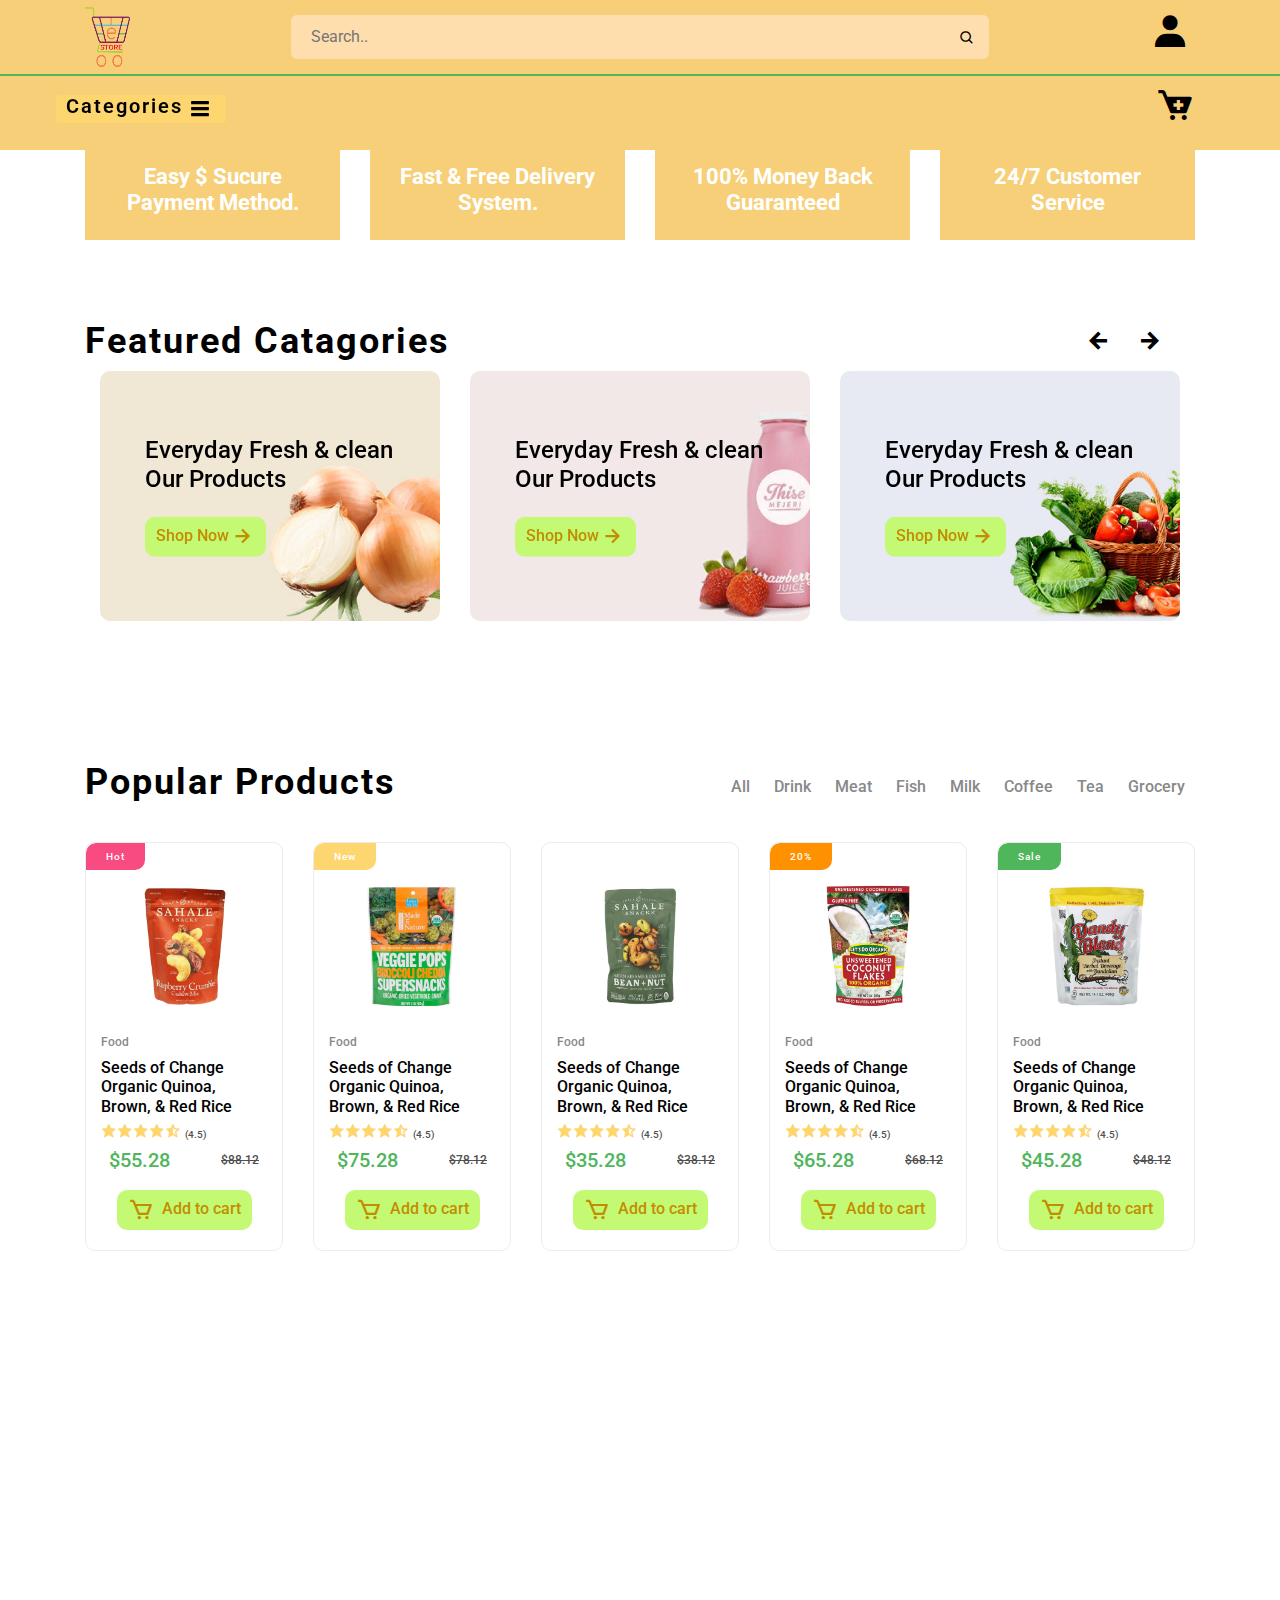
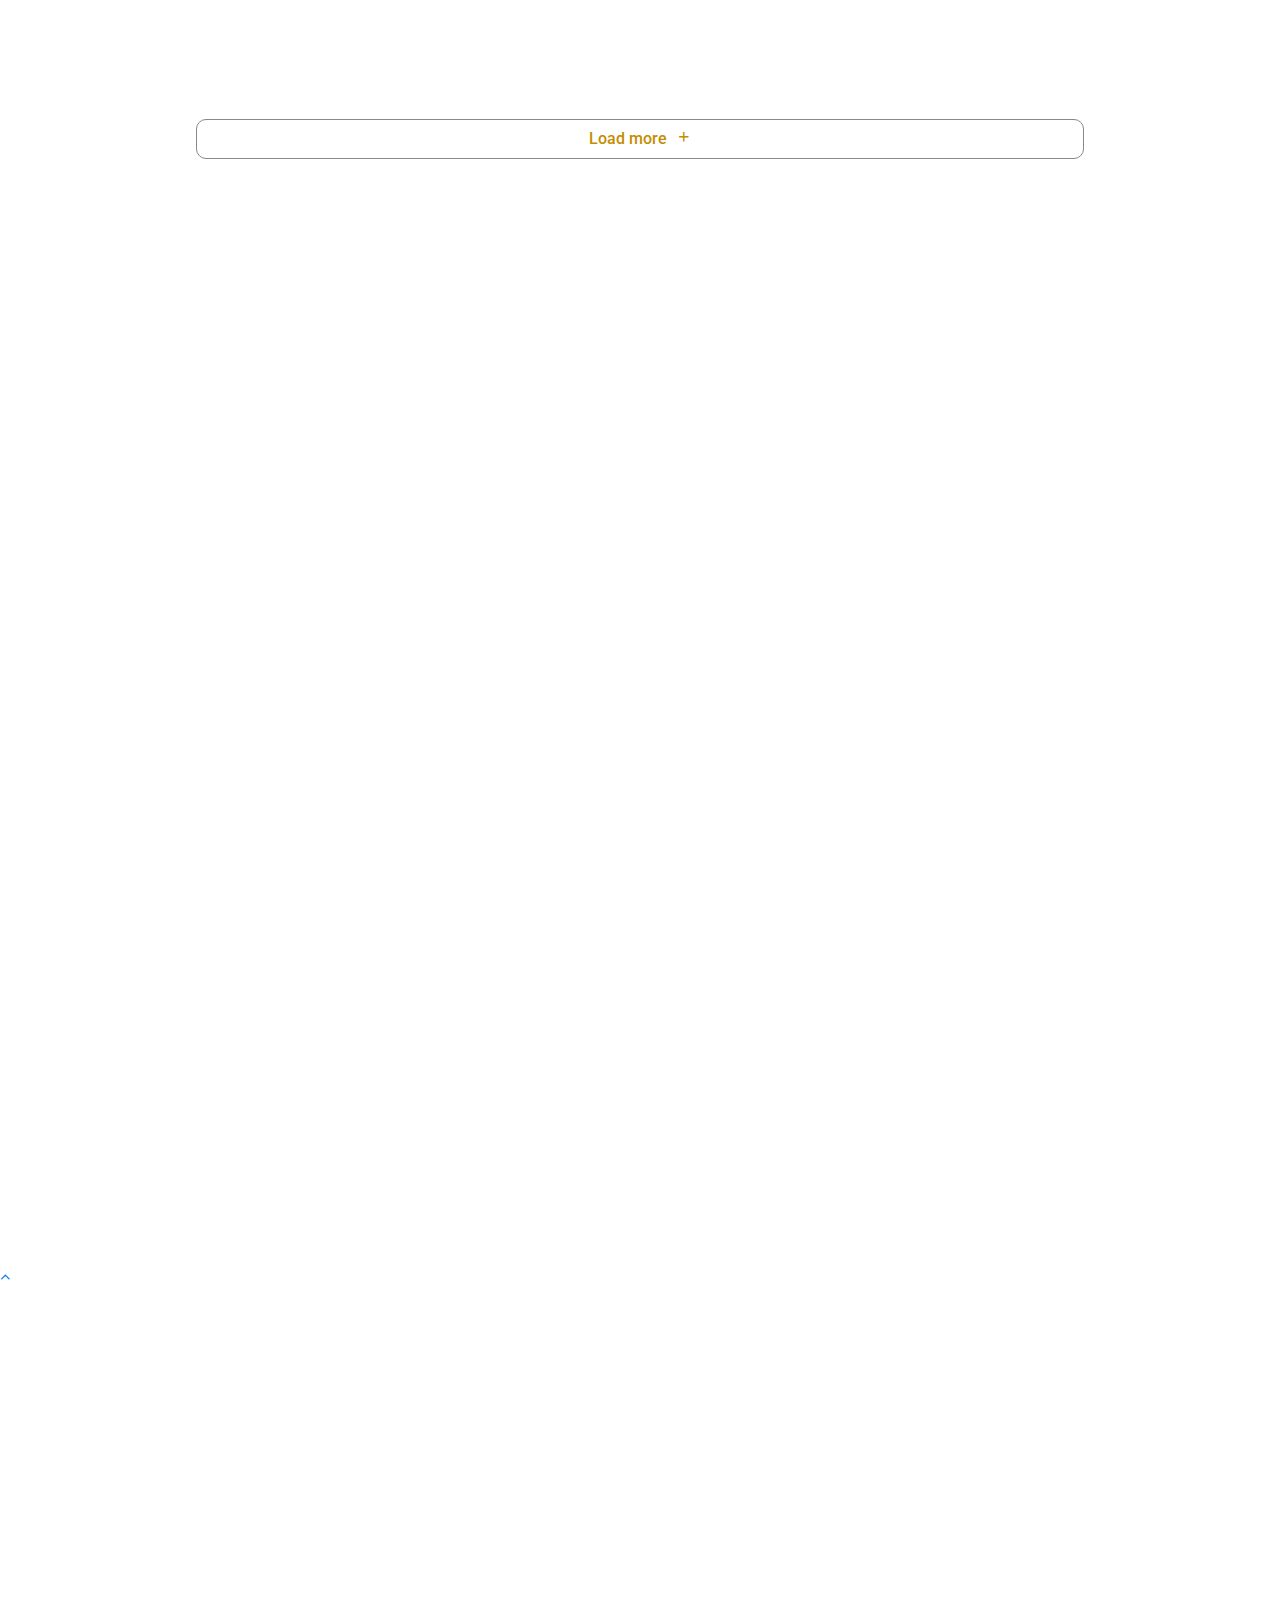
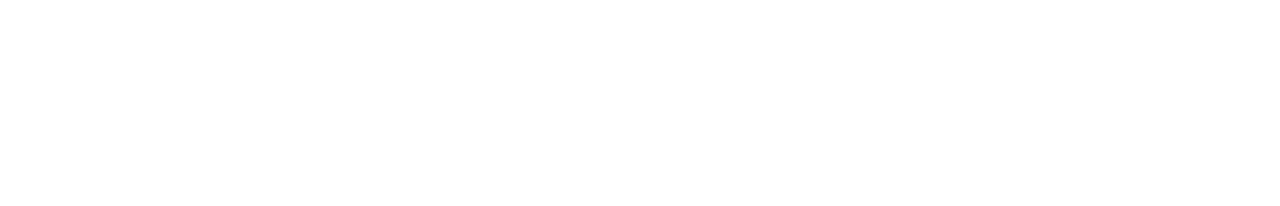
==== commit a6e64ee9: "Update index.html" ====
--- a/index.html
+++ b/index.html
@@ -184,16 +184,16 @@
 <div class="homepage-banner-area wow animate__animated animate__fadeInUpBig" data-wow-duration="2s">
   <div class="homepage-slider">
 
-    <div class="single-home-slider">
-        <div class="home-slider-img home-bg-1"></div>
+    <div class="single-home-slider home-bg-1">
+        <!-- <div class="home-slider-img home-bg-1"></div> -->
         <div class="slider-content">
           <h3>Fresh Vegetables</h3>
           <p>Save Upto 50% On Your first Order</p>
         </div>
     </div>
 
-    <div class="single-slider">
-        <div class="home-slider-img home-bg-2"></div>
+    <div class="single-home-slider home-bg-2">
+        <!-- <div class="home-slider-img home-bg-2"></div> -->
         <div class="slider-content">
           <h3>Don't Miss amazing products</h3>
           <p> Shopping with us  and Save your pocket</p>
@@ -1061,13 +1061,13 @@
           <div class="about-us-area">
             <h5 class="footer-box-title">Company</h5>
             <ul>
-              <li><a href="#">About Us</a></li>
-              <li><a href="#">Delivery Information</a></li>
-              <li><a href="#">Privacy Policy</a></li>
-              <li><a href="#">Terms & Conditions</a></li>
-              <li><a href="#">Contact Us</a></li>
-              <li><a href="#">Support Center</a></li>
-              <li><a href="#">Careers</a></li>
+              <li><a href="#"><i class='bx bx-chevron-right'></i> About Us</a></li>
+              <li><a href="#"><i class='bx bx-chevron-right'></i> Delivery Information</a></li>
+              <li><a href="#"><i class='bx bx-chevron-right'></i> Privacy Policy</a></li>
+              <li><a href="#"><i class='bx bx-chevron-right'></i> Terms & Conditions</a></li>
+              <li><a href="#"><i class='bx bx-chevron-right'></i> Contact Us</a></li>
+              <li><a href="#"><i class='bx bx-chevron-right'></i> Support Center</a></li>
+              <li><a href="#"><i class='bx bx-chevron-right'></i> Careers</a></li>
             </ul>
           </div>
         </div>
@@ -1077,13 +1077,13 @@
           <div class="about-us-area">
             <h5 class="footer-box-title">Account</h5>
             <ul>
-              <li><a href="account.html">Sign In</a></li>
-              <li><a href="cart.html">View Cart</a></li>
-              <li><a href="#">My Wishlist</a></li>
-              <li><a href="checkout.html">Track My Order</a></li>
-              <li><a href="#">Help Ticket</a></li>
-              <li><a href="#">Shipping Details</a></li>
-              <li><a href="#">Compare Products</a></li>
+              <li><a href="account.html"><i class='bx bx-chevron-right'></i> Sign In</a></li>
+              <li><a href="cart.html"><i class='bx bx-chevron-right'></i> View Cart</a></li>
+              <li><a href="#"><i class='bx bx-chevron-right'></i> My Wishlist</a></li>
+              <li><a href="checkout.html"><i class='bx bx-chevron-right'></i> Track My Order</a></li>
+              <li><a href="#"><i class='bx bx-chevron-right'></i> Help Ticket</a></li>
+              <li><a href="#"><i class='bx bx-chevron-right'></i> Shipping Details</a></li>
+              <li><a href="#"><i class='bx bx-chevron-right'></i> Compare Products</a></li>
             </ul>
           </div>
         </div>
@@ -1093,13 +1093,13 @@
           <div class="about-us-area">
             <h5 class="footer-box-title">Corporate</h5>
             <ul>
-              <li><a href="#">Become a Vendor</a></li>
-              <li><a href="#">Affiliate Program</a></li>
-              <li><a href="#">Farm Business</a></li>
-              <li><a href="#">Farm Careers</a></li>
-              <li><a href="#">Our Supliers</a></li>
-              <li><a href="#">Accessibility</a></li>
-              <li><a href="#">Promotions</a></li>
+              <li><a href="#"><i class='bx bx-chevron-right'></i> Become a Vendor</a></li>
+              <li><a href="#"><i class='bx bx-chevron-right'></i> Affiliate Program</a></li>
+              <li><a href="#"><i class='bx bx-chevron-right'></i> Farm Business</a></li>
+              <li><a href="#"><i class='bx bx-chevron-right'></i> Farm Careers</a></li>
+              <li><a href="#"><i class='bx bx-chevron-right'></i> Our Supliers</a></li>
+              <li><a href="#"><i class='bx bx-chevron-right'></i> Accessibility</a></li>
+              <li><a href="#"><i class='bx bx-chevron-right'></i> Promotions</a></li>
             </ul>
           </div>
         </div>
@@ -1141,4 +1141,4 @@
 <script src="assets/js/wow.min.js"></script>
 <script src="assets/js/main.js"></script>
 </body>
-</html>+</html>
--- a/style.css
+++ b/style.css
@@ -287,7 +287,6 @@
   left: 105%;
   width: 600px;
   height: 250px;
-  background: var(--light-green);
   bottom: 0;
   margin: 0;
 }
--- a/assets/css/responsive.css
+++ b/assets/css/responsive.css
@@ -18,7 +18,7 @@
 @media (min-width: 1025px) and (max-width: 1280px) {
   
   .login-boxed, .dropdown-wrap{
-    left: 60%;
+    left: 65%;
   }
   .slicknav_btn{
     left: 4%;
@@ -157,6 +157,27 @@
   .modal-content{
     padding: 0;
   }
+  .detail-qty a{
+    left: 65%;
+  }
+  .detail-qty{
+    padding: 11px 10px;
+    max-width: 75px;
+  }
+  .cart-item-info h5{
+    font-size: 14px;
+  }
+  thead tr th div span {
+    font-size: 14px !important;
+    display: flex;
+    justify-content: center;
+  }
+  .single-box-area {
+    padding: 15px 25px;
+  }
+  td .product-prices span {
+    font-size: 22px;
+  }
 
 }
 
@@ -201,7 +222,7 @@
   }
   .single-box-area{
     margin-bottom: 20px;
-    padding: 15px 0px;
+    padding: 15px 2px;
   }
   .single-box-area h5{
     font-size: 16px;
@@ -267,8 +288,35 @@
   .button.btn.button-add-to-cart{
     padding: 10px 30px;
   }
-
-
-
-  
-}+  .linked-btn a {
+    padding: 30px 10px;
+    font-size: 16px;
+  }
+  .table tbody td {
+    display: block;
+    text-align: center;
+    width: 100%;
+  }
+  .cart-item-img{
+    display: unset;
+  }
+  .table thead{
+    display: none;
+  }
+  .detail-qty a{
+    left: 20%;
+  }
+  .detail-qty{
+    max-width: 100%;
+    border: 0 !important;
+  }
+  .cart-item-img img {
+    width: 80px;
+  }
+  td .product-prices span {
+    font-size: 18px;
+  }
+
+
+  
+}
